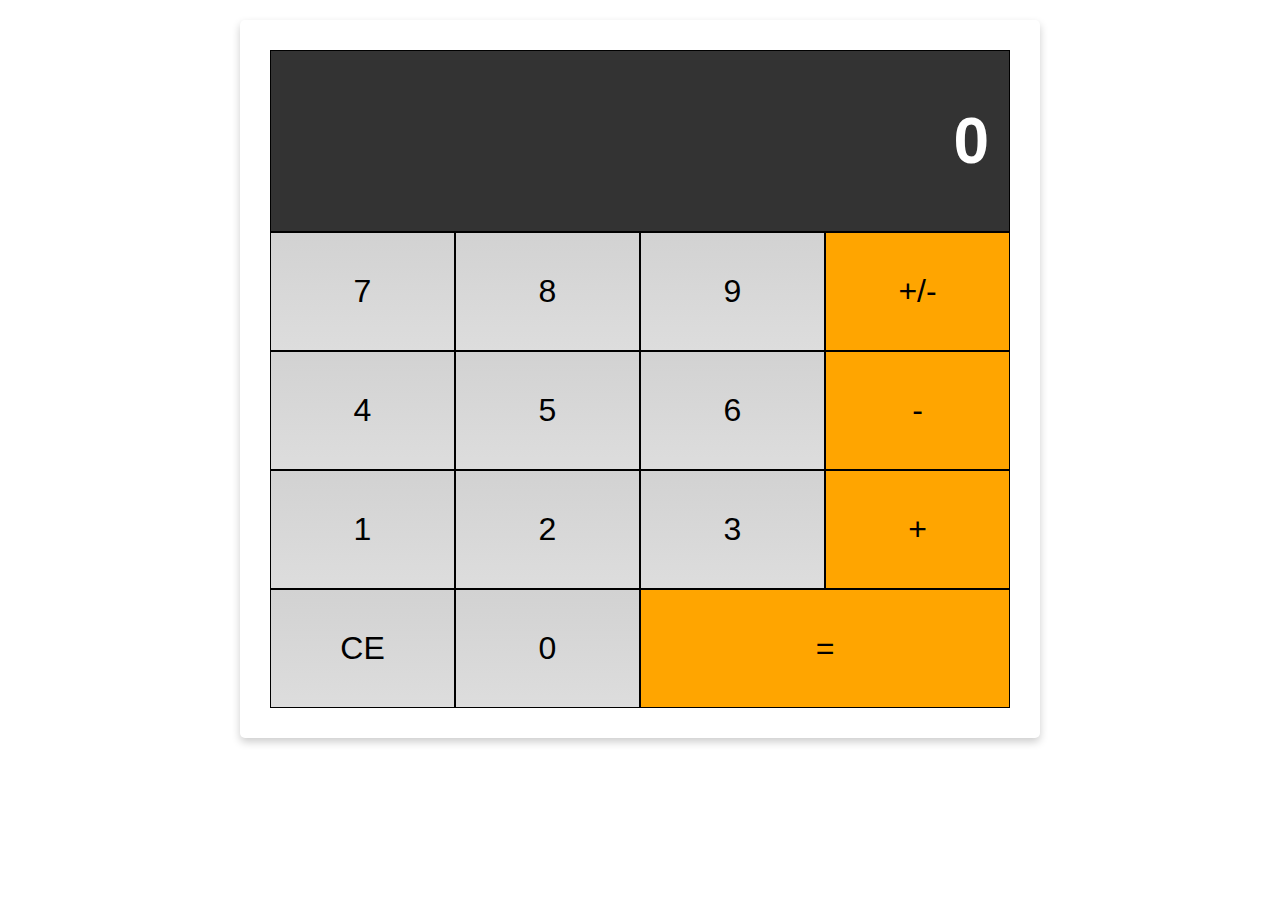
==== WebCalculator/index.html @ 56c7f150 "first commit" ====
<!DOCTYPE html>
<html lang="en">

<head>
  <meta charset="UTF-8">
  <meta http-equiv="X-UA-Compatible" content="IE=edge">
  <meta name="viewport" content="width=device-width, initial-scale=1.0">
  <link rel="stylesheet" href="assets/style.css">
  <title>Web Calculator</title>
</head>

<body>
  <div class="flex-container-column card">
    <div class="display">
      <h1 id="displayNumber">0</h1>
    </div>
    <div class="flex-container-row">
      <div class="button">7</div>
      <div class="button">8</div>
      <div class="button">9</div>
      <div class="button negative">+/-</div>
    </div>
    <div class="flex-container-row">
      <div class="button">4</div>
      <div class="button">5</div>
      <div class="button">6</div>
      <div class="button operator">-</div>
    </div>
    <div class="flex-container-row">
      <div class="button">1</div>
      <div class="button">2</div>
      <div class="button">3</div>
      <div class="button operator">+</div>
    </div>
    <div class="flex-container-row">
      <div class="button clear">CE</div>
      <div class="button">0</div>
      <div class="button equals double">=</div>
    </div>
  </div>
  <script src="assets/kalkulator.js"></script>
</body>

</html>
---- WebCalculator/assets/style.css ----
* {
  box-sizing: border-box;
}

body {
  font-family: sans-serif;
}

.flex-container-column {
  display: flex;
  flex-direction: column;

  max-width: 800px;
  margin: 0 auto;
  text-align: right;
}

.flex-container-row {
  display: flex;
}

.button {
  flex-basis: 25%;

  font-size: 2em;
  text-align: center;
  padding: 40px;
  border: 1px solid black;
  background: -webkit-linear-gradient(top, #d2d2d2, #ddd);
  cursor: pointer;
}

.double {
  flex-basis: 50%;
}

.display {
  color: white;
  width: 100%;
  padding: 10px 20px;
  background-color: #333333;
  border: 1px solid black;
  font-size: 2em;
}

.operator,
.negative,
.equals {
  background: orange;
}

.card {
  box-shadow: 0 4px 8px 0 rgba(0, 0, 0, 0.2);
  border-radius: 5px;
  padding: 30px;
  margin-top: 20px;
}

.button:hover {
  font-weight: bold;
}

@media screen and (max-width: 500px) {
  .button {
    padding: 10px;
  }
}
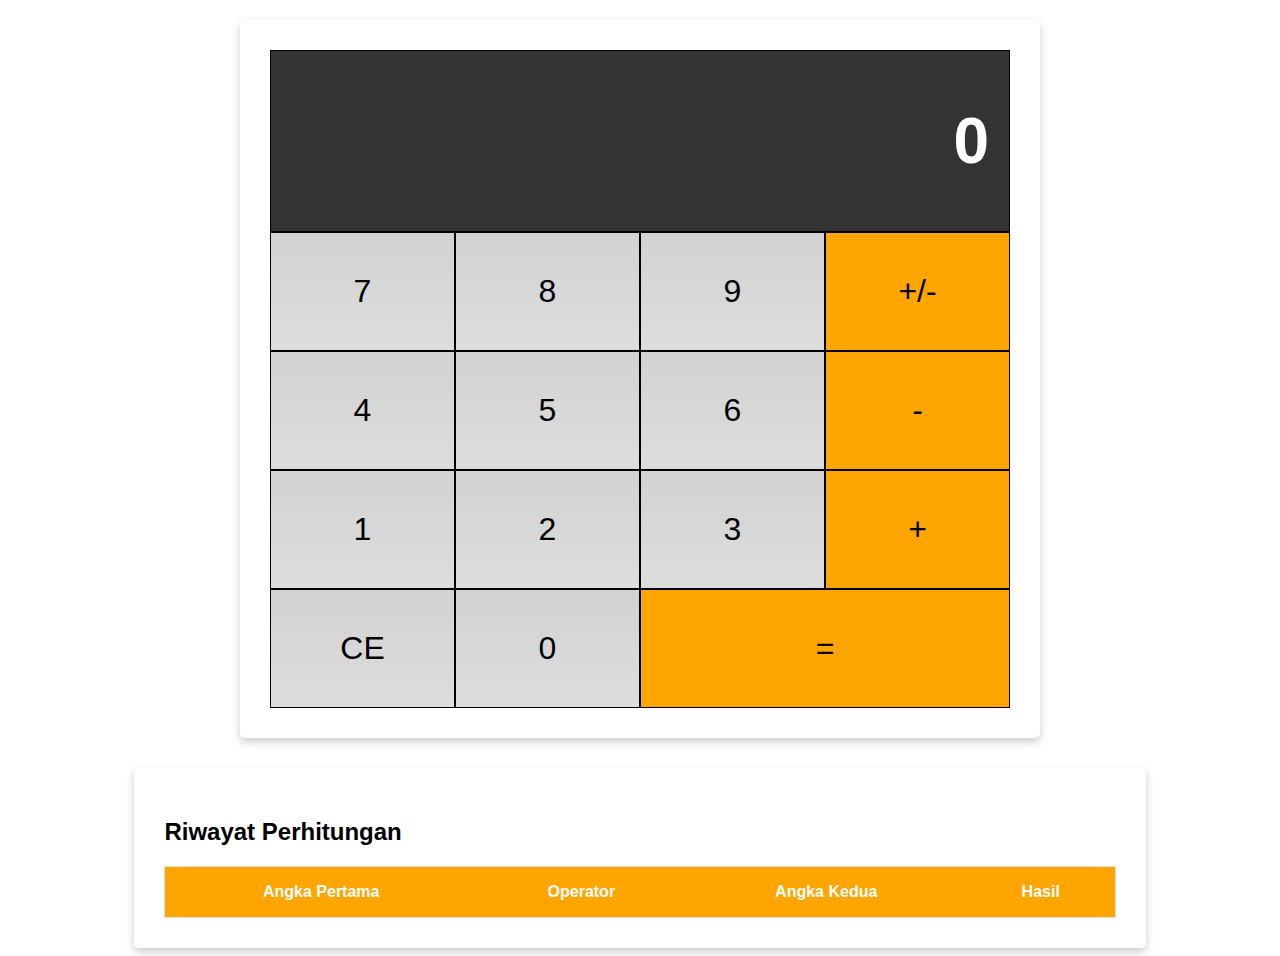
==== commit 5ee10c27: "Menambahkan Submission" ====
--- a/WebCalculator/index.html
+++ b/WebCalculator/index.html
@@ -38,7 +38,22 @@
       <div class="button equals double">=</div>
     </div>
   </div>
+  <div class="history card">
+    <h2>Riwayat Perhitungan</h2>
+    <table>
+      <thead>
+        <tr>
+          <th>Angka Pertama</th>
+          <th>Operator</th>
+          <th>Angka Kedua</th>
+          <th>Hasil</th>
+        </tr>
+      </thead>
+      <tbody id="historyList"></tbody>
+    </table>
+  </div>
   <script src="assets/kalkulator.js"></script>
+  <script src="assets/storage.js"></script>
 </body>
 
 </html>--- a/WebCalculator/assets/style.css
+++ b/WebCalculator/assets/style.css
@@ -64,4 +64,42 @@
   .button {
     padding: 10px;
   }
+}
+
+.history {
+  width: 80%;
+  margin: 30px auto 0 auto;
+  overflow: scroll;
+}
+
+table {
+  border-collapse: collapse;
+  border-spacing: 0;
+  width: 100%;
+  border: 1px solid #ddd;
+}
+
+th,
+td {
+  text-align: center;
+  padding: 16px;
+}
+
+th {
+  background-color: orange;
+  color: white;
+}
+
+tr:nth-child(even) {
+  background-color: #d2d2d2;
+}
+
+@media screen and (max-width: 513px) {
+  .button {
+    padding: 10px;
+  }
+
+  .history {
+    width: 100%;
+  }
 }